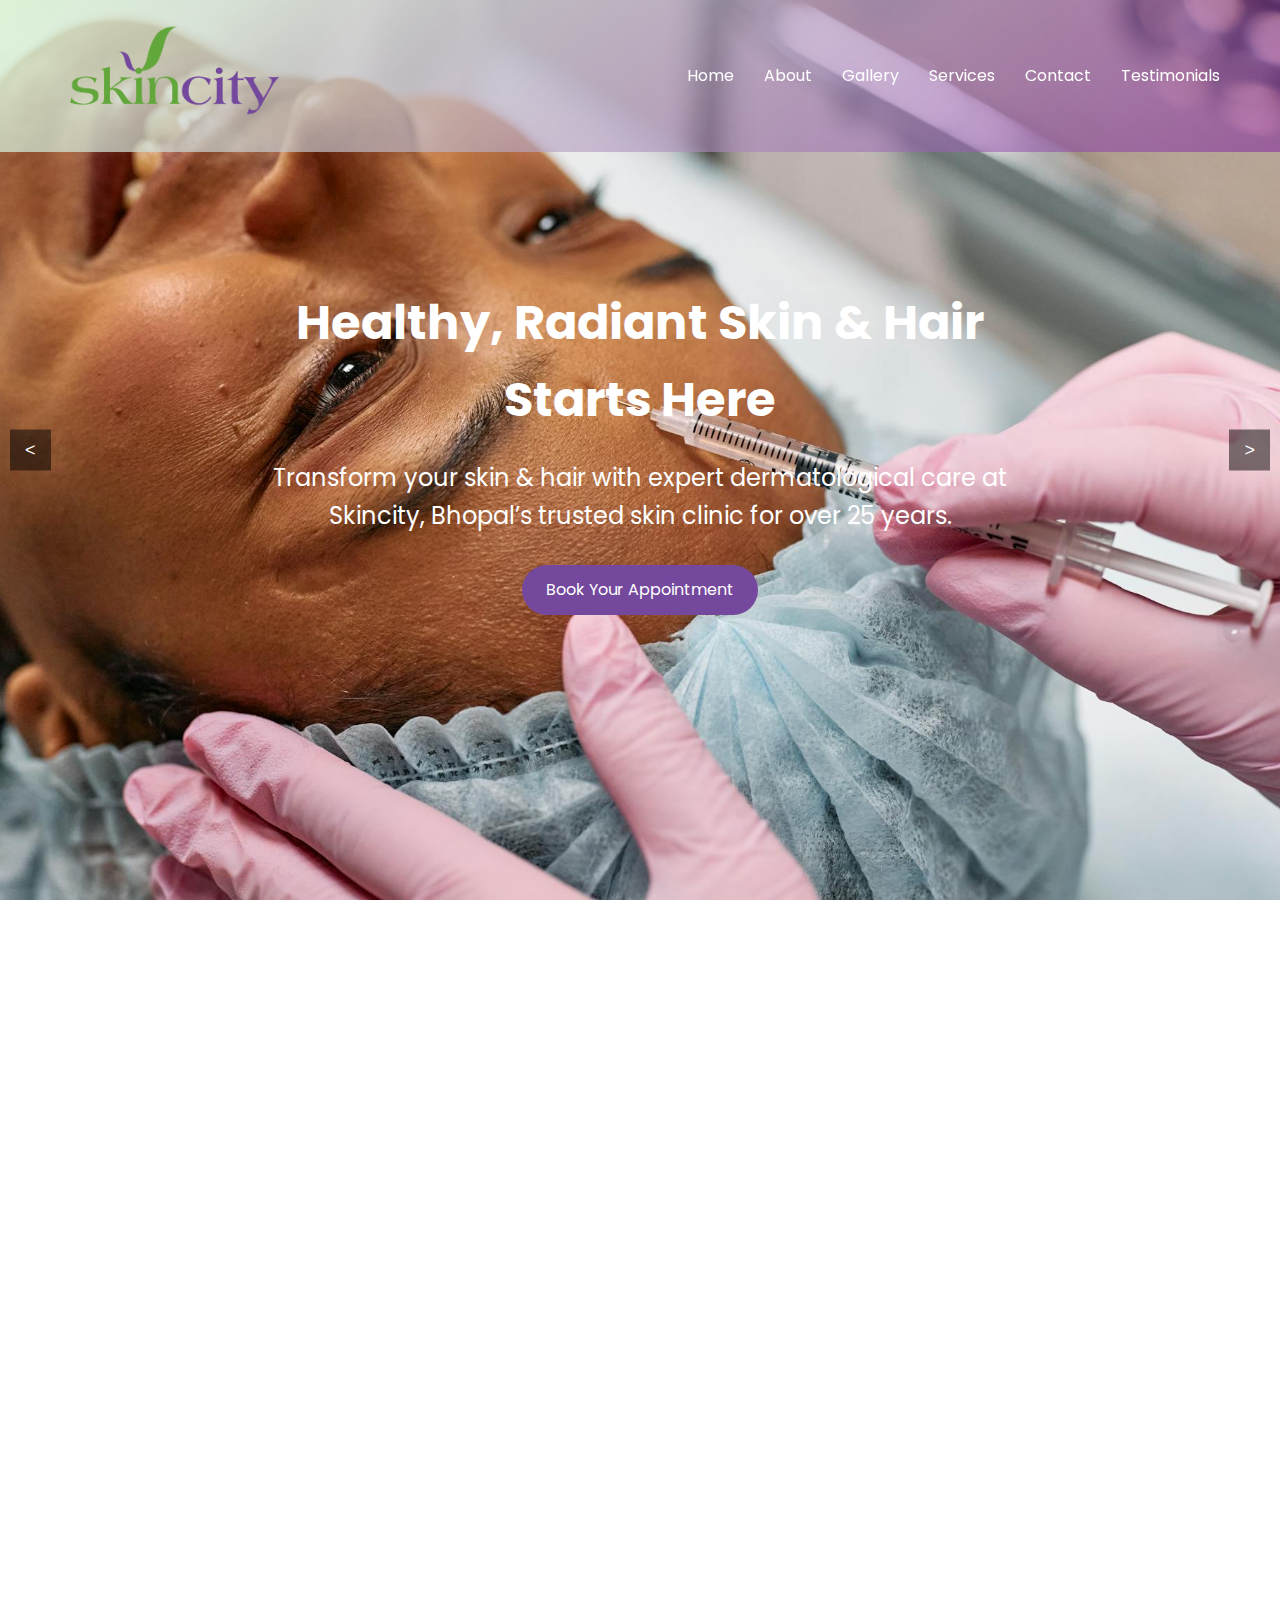
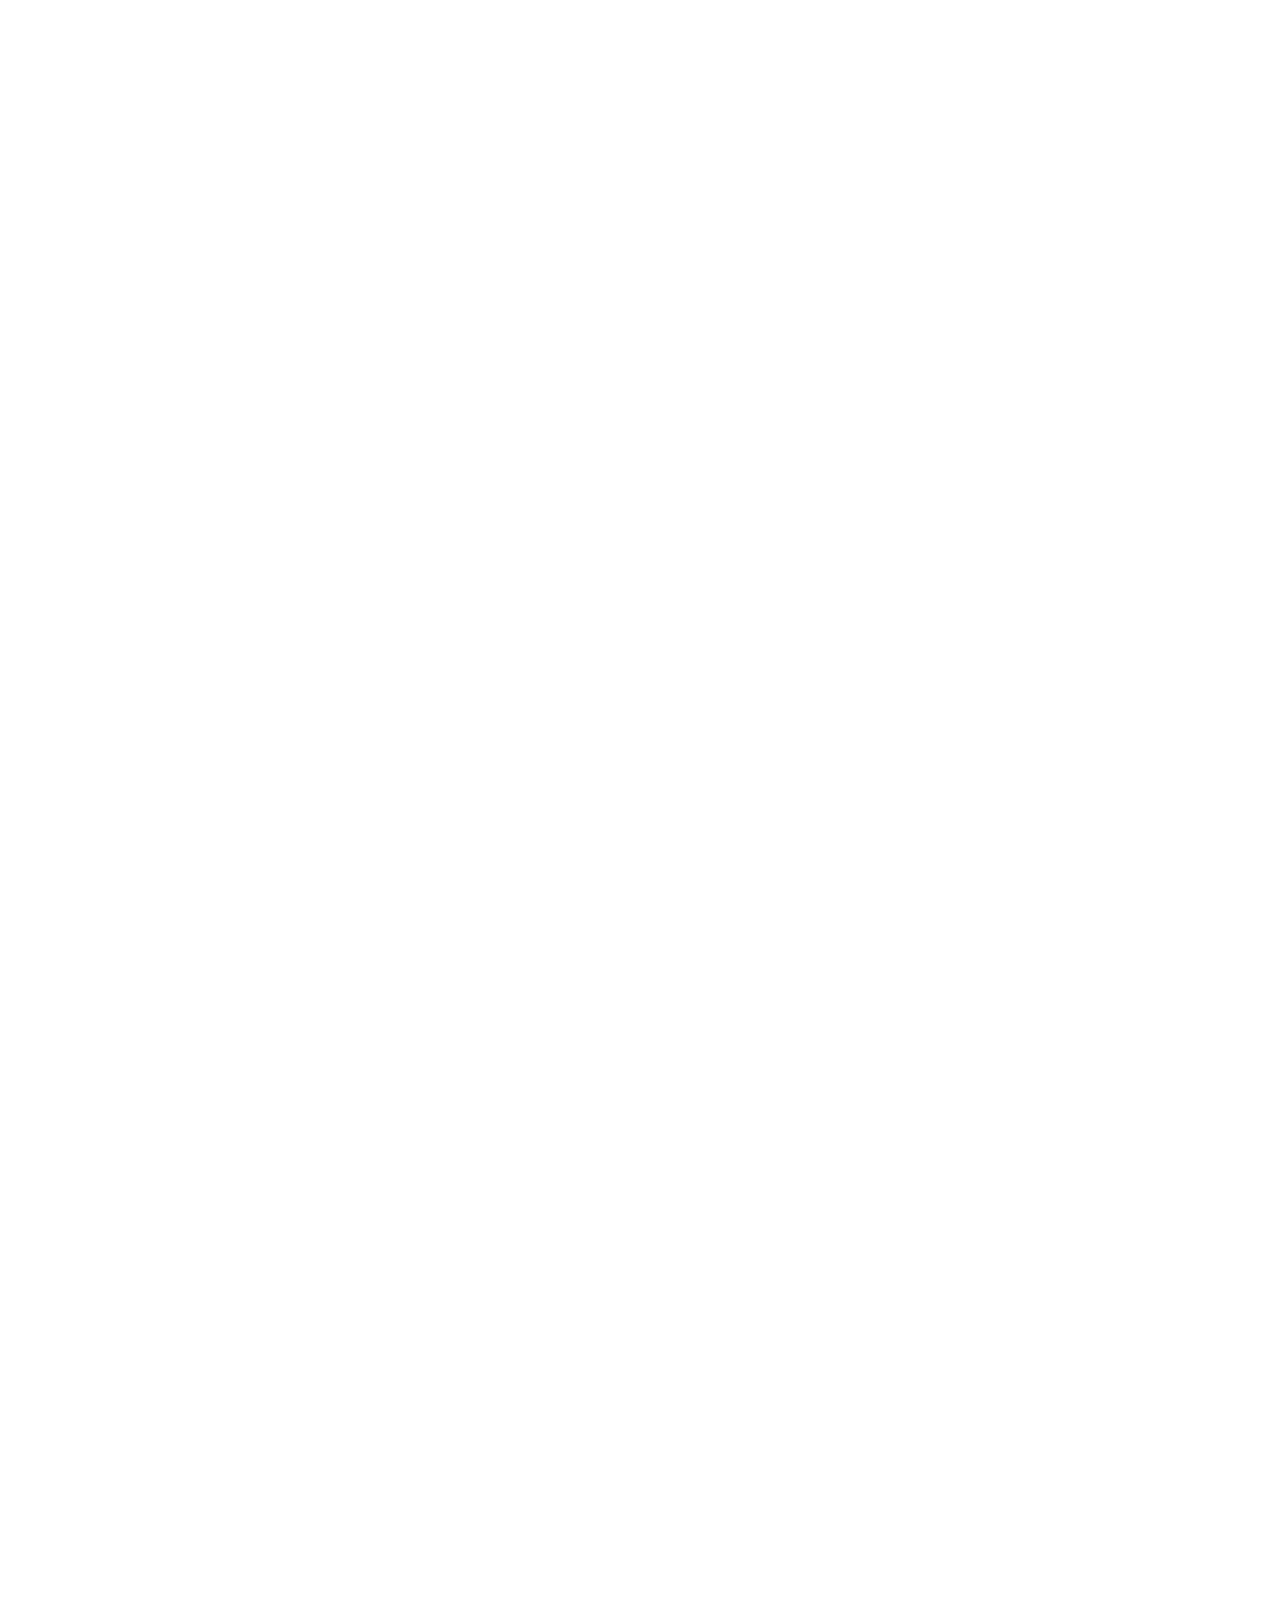
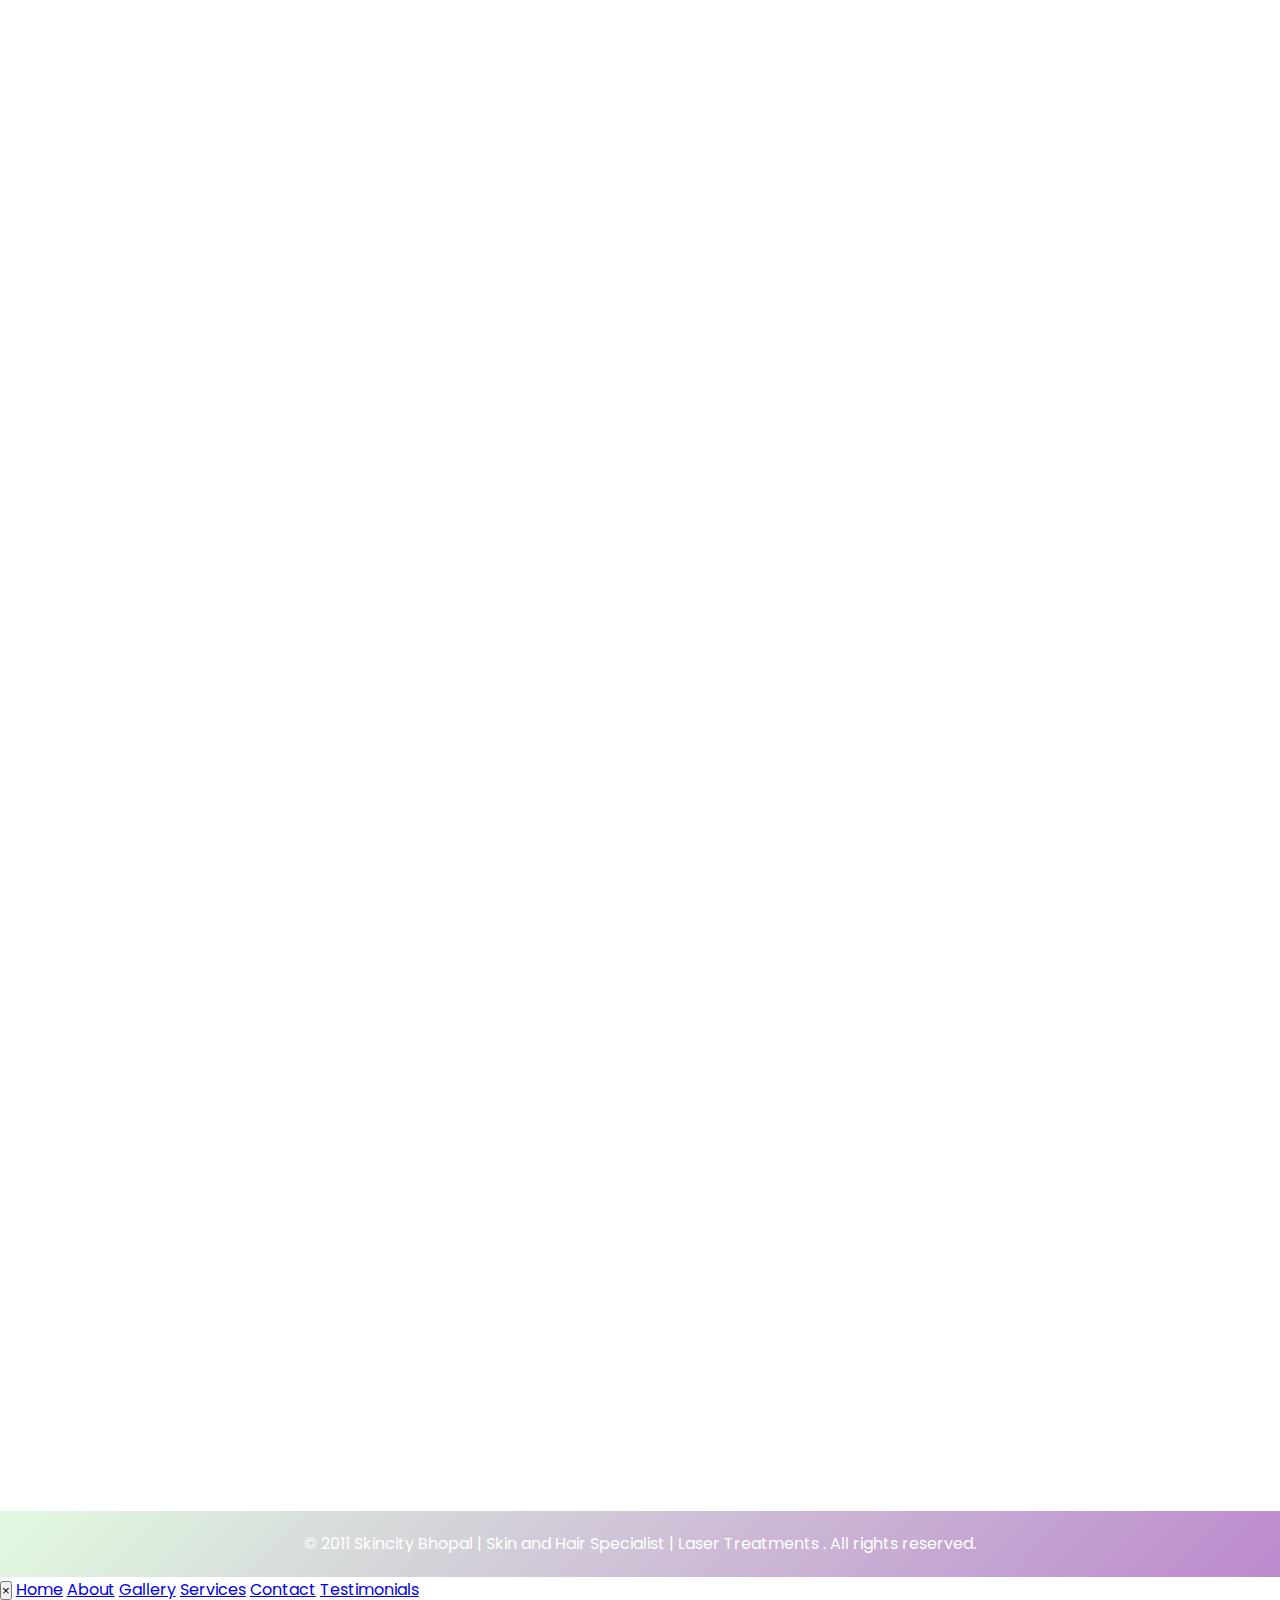
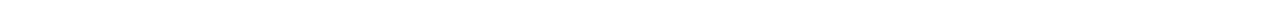
==== index.html @ 6fc88a70 "services_updates" ====
<!DOCTYPE html>
<html lang="en">
<head>
    <meta charset="UTF-8">
    <meta name="viewport" content="width=device-width, initial-scale=1.0">
    <title>Skincity | Skin, Hair & Cosmetic Clinic in Bhopal | Expert Laser Treatments | Best Dermatologist in Bhopal</title>
    <link href="Images/copyright_free/Skincity logo.png" rel="icon">
    <link href="https://fonts.googleapis.com/css2?family=Playfair+Display:wght@400;700&family=Poppins:wght@300;400;600&display=swap" rel="stylesheet">
    <link rel="stylesheet" href="skincity.css">
    <link rel="stylesheet" href="https://cdnjs.cloudflare.com/ajax/libs/font-awesome/5.15.3/css/all.min.css">
</head>
<body>
    <header>
        <div class="container">
            <nav>
                <div class="logo">
                    <a href=""><img src="Images/copyright_free/Skincity logo.png" alt="Skincity Logo"></a>
                </div>
                <ul class="nav-links">
                    <li><a href="#home">Home</a></li>
                    <li><a href="#about">About</a></li>
                    <li><a href="#gallery">Gallery</a></li>
                    <li><a href="#services">Services</a></li>
                    <li><a href="#contact">Contact</a></li>
                    <li><a href="#testimonials">Testimonials</a></li>
                </ul>
                <button class="mobile-menu-btn">☰</button>
            </nav>
        </div>
    </header>

    <main>

        <section id="home" class="hero-carousel">
            <div class="carousel-container">
                <div class="carousel-slide">
                    <img src="Images/copyright_free/cover4.jpg" alt="Skin Treatment">
                    <div class="slide-content">
                        <h1 class="animate-text">Healthy, Radiant Skin & Hair Starts Here</h1>
                        <p class="animate-text">Transform your skin & hair with expert dermatological care at Skincity, Bhopal’s trusted skin clinic for over 25 years.</p>
                        <a href="#contact" class="btn">Book Your Appointment</a>
                    </div>
                </div>
                <div class="carousel-slide">
                    <img src="Images/copyright_free/cover5.jpg" alt="Laser Skin Treatment">
                    <div class="slide-content">
                        <h1 class="animate-text">Advanced Skin, Hair and Cosmetic Treatments</h1>
                        <p class="animate-text">Discover our specialized solutions for acne, anti-aging, laser therapies, and more, tailored for every skin type.</p>
                        <a href="#services" class="btn">Explore Our Services</a>
                    </div>
                </div>
                <div class="carousel-slide">
                    <img src="Images/copyright_free/cover1.jpg" alt="Before and After Skin & Hair Treatments">
                    <div class="slide-content">
                        <h1 class="animate-text">Transformations You Can Trust</h1>
                        <p class="animate-text">Explore our before-and-after gallery showcasing real results from advanced skin and hair treatments at Skincity, Bhopal's leading clinic.</p>
                        <a href="#gallery" class="btn">Checkout The Results</a>
                    </div>
                </div>
            </div>
            <button class="carousel-button prev">&lt;</button>
            <button class="carousel-button next">&gt;</button>
        </section>

        <section id="about" class="section about">
            <div class="container">
                <h2 class="section-title">About Skincity - Leading & Best Skin and Cosmetic Clinic in Bhopal (EST. 2011)</h2>
                <div class="about-content">
                    <div class="about-image">
                        <img src="Images/copyright_free/buildhori.jpg" alt="Ayurvedic Spa">
                    </div>
                    <div class="about-text">
                        <p>Since 2011,</p>
                        <p>Skincity has been Bhopal’s most trusted skin, hair and cosmetic clinic with over 25 years of dermatological expertise. We specialize in a wide range of skin treatments, including acne care, anti-aging solutions, laser therapies, and personalized skincare regimens designed for your unique needs.</p>
                        <br>
                        <p>Our state-of-the-art clinic combines advanced technology with a compassionate approach to help you achieve healthy, glowing skin. Whether you are looking to rejuvenate your appearance, treat specific skin concerns, or enhance your confidence, Skincity is your destination for exceptional results and professional care in Bhopal.</p>
                    </div>
                </div>
            </div>
        </section>

        <section id="gallery" class="section gallery-carousel">
            <div class="container">
                <h2 class="section-title">Transformative Skin & Hair Results</h2>
                
                <div class="gallery-carousel-wrapper">
                    <button class="gallery-prev">&#10094;</button>
                    
                    <div class="gallery-carousel-container">
                        <div class="gallery-carousel-slide">
                            <a href="gallery.html#hairtransplant"style="text-decoration: none">
                                <img src="Images/copyright_free/hairtrans2.jpg" alt="Before and After Treatment 1">
                                <div class="carousel-caption">
                                    <h3>Hair Transplant</h3>
                                    <p>Achieve the best hair transplant results in Bhopal with our advanced follicular unit extraction (FUE) method for natural, long-lasting outcomes</p>
                                </div>
                            </a>
                        </div>

                        <div class="gallery-carousel-slide">
                            <a href="gallery.html#acne"style="text-decoration: none">
                                <img src="Images/copyright_free/acneiden.jpg" alt="Before and After Treatment 1">
                                <div class="carousel-caption">
                                    <h3>Acne treatment</h3>
                                    <p>Achieve clear, radiant skin with the best acne treatments in Bhopal, featuring expert medical management and chemical peels for lasting results</p>
                                </div>
                            </a>
                        </div>
                        
                        <div class="gallery-carousel-slide">
                            <a href="gallery.html#scar" style="text-decoration: none">
                                <img src="Images/copyright_free/scar1iden.jpg" alt="Before and After Treatment 2">
                                <div class="carousel-caption">
                                    <h3>Scar Removal</h3>
                                    <p>Achieve flawless skin with the best scar removal treatments in Bhopal, including Fractional CO2 Laser, MNRF, chemical peels, and medical management</p>
                                </div>
                            </a>
                        </div>

                        <div class="gallery-carousel-slide">
                            <a href="gallery.html#botox" style="text-decoration: none">
                                <img src="Images/copyright_free/botoxiden.jpg" alt="Before and After Treatment 2">
                                <div class="carousel-caption">
                                    <h3>Botox</h3>
                                    <p>Achieve a youthful, refreshed look with our expert Botox treatments at Skincity, Bhopal's best skin and cosmetic clinic. Smooth away crow's feet and relax fine lines around the eyes for a rejuvenated appearance. Our Botox solutions effectively target wrinkles and help prevent signs of aging, offering natural-looking, anti-aging results</p>
                                </div>
                            </a>
                        </div>
                        
                        <div class="gallery-carousel-slide">
                            <a href="gallery.html#alopecia" style="text-decoration: none">
                                <img src="Images/copyright_free/alopecia.jpg" alt="Before and After Treatment 3">
                                <div class="carousel-caption">
                                    <h3>Alopecia Areata</h3>
                                    <p>Discover the best Alopecia Areata treatment in Bhopal. Our advanced therapies promote hair regrowth and restore confidence</p>
                                </div>
                            </a>
                        </div>
                        <div class="gallery-carousel-slide">
                            <a href="gallery.html#psoriasis" style="text-decoration: none">
                                <img src="Images/copyright_free/psoriasis.jpg" alt="Before and After Treatment 3">
                                <div class="carousel-caption">
                                    <h3>Psoriasis</h3>
                                    <p>Experience the best psoriasis medical treatment in Bhopal, featuring advanced excimer laser therapy for effective skin rejuvenation and relief</p>
                                </div>
                            </a>
                        </div>
                        <div class="gallery-carousel-slide">
                            <a href="gallery.html#hairtransplant"style="text-decoration: none">
                                <img src="Images/copyright_free/hairtrans1iden.jpg" alt="Before and After Treatment 1">
                                <div class="carousel-caption">
                                    <h3>Hair Transplant</h3>
                                    <p>Achieve the best hair transplant results in Bhopal with our advanced follicular unit extraction (FUE) method for natural, long-lasting outcomes</p>
                                </div>
                            </a>
                        </div>
                        
                        <div class="gallery-carousel-slide">
                            <a href="gallery.html#scar" style="text-decoration: none">
                                <img src="Images/copyright_free/scar2iden.jpg" alt="Before and After Treatment 2">
                                <div class="carousel-caption">
                                    <h3>Scar Removal</h3>
                                    <p>Achieve flawless skin with the best scar removal treatments in Bhopal, including Fractional CO2 Laser, MNRF, chemical peels, and medical management</p>
                                </div>
                            </a>
                        </div>
                        
                        <div class="gallery-carousel-slide">
                            <a href="gallery.html#alopecia" style="text-decoration: none">
                                <img src="Images/copyright_free/alopecia2iden.jpg" alt="Before and After Treatment 3">
                                <div class="carousel-caption">
                                    <h3>Alopecia Areata</h3>
                                    <p>Discover the best Alopecia Areata treatment in Bhopal. Our advanced therapies promote hair regrowth and restore confidence</p>
                                </div>
                            </a>
                        </div>
                        <div class="gallery-carousel-slide">
                            <a href="gallery.html#psoriasis" style="text-decoration: none">
                                <img src="Images/copyright_free/psoriasis2.jpg" alt="Before and After Treatment 3">
                                <div class="carousel-caption">
                                    <h3>Psoriasis</h3>
                                    <p>Experience the best psoriasis medical treatment in Bhopal, featuring advanced excimer laser therapy for effective skin rejuvenation and relief</p>
                                </div>
                            </a>
                        </div>
                        <div class="gallery-carousel-slide">
                            <a href="gallery.html#hairtransplant"style="text-decoration: none">
                                <img src="Images/copyright_free/hairtrans3iden.jpg" alt="Before and After Treatment 1">
                                <div class="carousel-caption">
                                    <h3>Hair Transplant</h3>
                                    <p>Achieve the best hair transplant results in Bhopal with our advanced follicular unit extraction (FUE) method for natural, long-lasting outcomes</p>
                                </div>
                            </a>
                        </div>
                        <div class="gallery-carousel-slide">
                            <a href="gallery.html#femalepatternbaldness"style="text-decoration: none">
                                <img src="Images/copyright_free/femalepatternbaldiden.jpg" alt="Before and After Treatment 1">
                                <div class="carousel-caption">
                                    <h3>Female Pattern Baldness</h3>
                                    <p>Advanced treatments to restore hair health and volume</p>
                                </div>
                            </a>
                        </div>
                    </div>
                    
                    <button class="gallery-next">&#10095;</button>
                </div>
            </div>
        </section>
        
        <section id="services" class="section services">
            <div class="container">
                <h2 class="section-title">Our Services</h2>
                <div class="tabs">
                    <button class="tab-btn active" data-tab="skin">Skin</button>
                    <button class="tab-btn" data-tab="hair">Hair</button>
                    <button class="tab-btn" data-tab="lasers">Lasers</button>
                </div>
                <div class="tab-content active" id="skin">
                    <div class="service-grid">
                        <a href="services.html#acne" style="text-decoration: none"  class="service-card">
                            <img src="Images/copyright_free/acneiden.jpg" alt="Acne">
                            <h3>Acne Treatment</h3>
                            <p>Acne is a common skin condition that occurs when hair follicles become clogged with oil and dead skin cells...</p>
                        </a>
                        <a href="services.html#scar" style="text-decoration: none"  class="service-card">
                            <img src="Images/copyright_free/scar1iden.jpg" alt="Scar">
                            <h3>Scar Removal</h3>
                            <p>Scars are a natural part of the skin’s healing process but can often leave behind marks that affect confidence...</p>
                        </a>
                        <a href="services.html#psoriasis" style="text-decoration: none"  class="service-card">
                            <img src="Images/copyright_free/psoriasis2.jpg" alt="Psoriasis">
                            <h3>Psoriasis</h3>
                            <p>Psoriasis is a chronic autoimmune condition that accelerates the skin's cell turnover process, leading to thick, scaly patches on the skin...</p>
                        </a>

                        <a href="services.html#botox" style="text-decoration: none"  class="service-card">
                            <img src="Images/copyright_free/botoxiden.jpg" alt="Botox">
                            <h3>Botox</h3>
                            <p>Botox is a widely-used, non-surgical treatment designed to reduce the appearance of dynamic wrinkles caused by repeated facial expressions...</p>
                        </a>
                       
                        <a href="services.html#shirodhara" style="text-decoration: none"  class="service-card">
                            <img src="Images/copyright_free/psoriasis.jpg" alt="Acne">
                            <h3>Skin Conditions</h3>
                            <p>Treat eczema, psoriasis, and acne with holistic Ayurvedic remedies for healthy skin...</p>
                        </a>
                        <a href="services.html#shirodhara" style="text-decoration: none"  class="service-card">
                            <img src="Images/copyright_free_low/ageing.jpg" alt="Acne">
                            <h3>Aging and Longevity</h3>
                            <p>Promote healthy aging through preventive care and rejuvenating Ayurvedic therapies...</p>
                        </a>
                        <a href="services.html#casmara" style="text-decoration: none"  class="service-card">
                            <img src="Images/copyright_free_low/casmaralow.jpg" alt="Casmara">
                            <h3>Casmara Facial</h3>
                            <p>Rejuvenate with algae and marine product-infused Casmara facial for radiant skin...</p>
                        </a>
                        <a href="services.html#fireice" style="text-decoration: none"  class="service-card">
                            <img src="Images/copyright_problem/fire&ice3.webp" alt="Fire & Ice Facial">
                            <h3>Fire & Ice Facial</h3>
                            <p>Soothe and revitalize your skin with a cooling and warming Fire & Ice facial...</p>
                        </a>

                    </div>
                </div>
                <div class="tab-content" id="hair">
                    <div class="service-grid">
                        <a href="services.html#hairtransplant" style="text-decoration: none"  class="service-card">
                            <img src="Images/copyright_free/hairtrans2.jpg" alt="Hair Transplant">
                            <h3>Hair Transplant</h3>
                            <p>Hair transplant is a surgical procedure aimed at restoring hair growth in areas affected by thinning or baldness...</p>
                        </a>
                        <a href="services.html#dandruff" style="text-decoration: none"  class="service-card">
                            <img src="Images/copyright_free/hairtrans1iden.jpg" alt="Dandruff">
                            <h3>Dandruff Treatment</h3>
                            <p>Bio cleansing of scalp eliminates dandruff, promoting healthier, flake-free hair...</p>
                        </a>
                        <a href="services.html#alopecia" style="text-decoration: none"  class="service-card">
                            <img src="Images/copyright_free/alopecia.jpg" alt="Alopecia Areata">
                            <h3>Alopecia Areata</h3>
                            <p>Alopecia areata is an autoimmune condition characterized by sudden hair loss in small, round patches...</p>
                        </a>
                        <a href="services.html#hairspa" style="text-decoration: none"  class="service-card">
                            <img src="Images/copyright_free_low/hairspalow.jpg" alt="Hair Spa">
                            <h3>Essential Oils Hair Spa</h3>
                            <p>Restore hair with nourishing Argan Hair Oil for deep hydration and repair...</p>
                        </a>

                    </div>
                </div>

                <div class="tab-content" id="lasers">
                    <div class="service-grid">
                        <div class="service-card">
                            <img src="images/copright-free-low/skinlow.jpg" alt="Skin Conditions">
                            <h3>Q-Switched Laser</h3>
                            <p>Treat eczema, psoriasis, and acne with holistic Ayurvedic remedies for healthy skin</p>
                        </div>
                        <div class="service-card">
                            <img src="images/copright-free-low/agelow.jpg" alt="Aging and Longevity">
                            <h3>Fractional CO2 Laser</h3>
                            <p>Promote healthy aging through preventive care and rejuvenating Ayurvedic therapies</p>
                        </div>

                    </div>
                </div>
            </div>
        </section>

        <section id="contact" class="section contact">
            <div class="container">
                <h2 class="section-title">Contact Us</h2>
                <div class="contact-columns">
                    <div class="contact-info">
                        <img src="Images/copyright_free/Skincity logo.png" alt="Skincity Logo" class="contact-logo">
                        <h3>Skincity Bhopal | Skin and Hair Specialist | Laser Treatments</h3>
                        <p><i class="fas fa-map-marker-alt"></i> E-7/647/A3, opp. Central Bank of India, Shahupura village, Arera Colony</p>
                        <p>Bhopal, Madhya Pradesh 462016</p>
                        <p><i class="fas fa-phone"></i> 0755 4055000, +91 7509922999</p>
                        <p><i class="fas fa-clock"></i> Mon-Sat (11AM - 2PM & 5PM - 9PM)</p>
                        <div class="social-links">
                            <!-- <a href="#" class="social-icon"><i class="fab fa-facebook-f"></i></a> -->
                            <a href="https://www.instagram.com/skincity_dr.meenakshi_tandon?igsh=MXR3MnpsajZ1bnRybQ==" class="social-icon"><i class="fab fa-instagram"></i>Follow us on Instagram! </a>
                            <!-- <a href="#" class="social-icon"><i class="fab fa-twitter"></i></a> -->
                        </div>
                    </div>
                    <div class="google-map">
                        <!-- Replace with your actual Google Maps embed code -->
                        <iframe src="https://www.google.com/maps/embed?pb=!1m14!1m8!1m3!1d14668.329566507255!2d77.4315162!3d23.2036678!3m2!1i1024!2i768!4f13.1!3m3!1m2!1s0x397c43ac6af3e68b%3A0x288a7d08b9ee2ee9!2sDr.%20Meenakshi%20Tandon&#39;s%20Skin%20City%20%7C%20Skin%20and%20Hair%20Specialist%20%7C%20Laser%20Treatments%20%7C%20Best%20Dermatologist%20of%20Bhopal%20%7C!5e0!3m2!1sen!2sin!4v1732692509834!5m2!1sen!2sin" style="border:0;" allowfullscreen="" loading="lazy" referrerpolicy="no-referrer-when-downgrade" width="100%" height="300" style="border:0;" allowfullscreen="" loading="lazy"></iframe>
                    </div>
                    
                </div>
            </div>
        </section>

        <section id="testimonials" class="section testimonials">
            <div class="container">
                <h2 class="section-title">What Our Clients Say About Us</h2>
                <div class="google-reviews">
                    <!-- Replace with your actual Google Reviews widget code -->
                    <div class='sk-ww-google-reviews' data-embed-id='25493144'></div><script src='https://widgets.sociablekit.com/google-reviews/widget.js' defer></script>
                </div>
            </div>
            
        </section>


    </main>

    <footer>
        <p>&copy; 2011 Skincity Bhopal | Skin and Hair Specialist | Laser Treatments . All rights reserved.</p>
    </footer>

    <div class="mobile-menu">
        <button class="close-menu-btn">×</button>
        <a href="#home">Home</a>
        <a href="#about">About</a>
        <a href="#gallery">Gallery</a>
        <a href="#services">Services</a>
        <a href="#contact">Contact</a>
        <a href="#testimonials">Testimonials</a>
    </div>

    <script src="skincity.js"></script>
</body>
</html>
---- skincity.css ----
:root {
    --primary-color: #4a6741;
    --secondary-color: #f0e6d9;
    --text-color: #333;
    --light-text: #fff;
    --essentia-primary-color:#74489d;
    --essentia-secondary-color:#5fa946;
}

* {
    margin: 0;
    padding: 0;
    box-sizing: border-box;
}

body {
    font-family: 'Poppins', sans-serif;
    background-color: var(--light-text);
    /* background: linear-gradient(135deg, rgba(218,249,216,0.8), rgba(123, 25, 158, 0.511)); */
    color: var(--text-color);
    line-height: 1.6;
}

.container {
    max-width: 1200px;
    margin: 0 auto;
    padding: 0 20px;
}

header {
    /* background-color: rgba(218,249,216,0.8); */
    background: linear-gradient(135deg, rgba(218,249,216,0.8), rgba(123, 25, 158, 0.511));
    padding: 20px 0;
    position: fixed;
    width: 100%;
    z-index: 1000;
    transition: background-color 0.3s ease;
}

header.scrolled {
    /* background-color: var(--secondary-color); */
    background: linear-gradient(135deg, rgba(218,249,216,0.8), rgba(123, 25, 158, 0.509));
}

nav {
    display: flex;
    justify-content: space-between;
    align-items: center;
}

.logo {
    font-family: 'Playfair Display', serif;
    font-size: 28px;
    font-weight: 700;
    color: var(--light-text);
}

.logo img {
    max-height: 100px;
    width: auto;
    transition: max-height 0.3s ease;
}

.mobile-menu-btn {
    display: none;
}

.nav-links {
    display: flex;
    list-style: none;
}

.nav-links li {
    margin-left: 30px;
}

.nav-links a {
    text-decoration: none;
    color: var(--light-text);
    font-weight: 400;
    transition: color 0.3s ease;
}

.nav-links a:hover {
    color: var(--primary-color);
}

.hero {
    background-image: url('images/copyright-problem/Shirodhara.jpg');
    background-size: cover;
    background-position: center;
    height: 100vh;
    display: flex;
    align-items: center;
    justify-content: center;
    text-align: center;
    color: var(--light-text);
    position: relative;
}

.hero::before {
    content: '';
    position: absolute;
    top: 0;
    left: 0;
    right: 0;
    bottom: 0;
    background-color: rgba(0, 0, 0, 0.5);
}

.hero-content {
    position: relative;
    z-index: 1;
}

.hero h1 {
    font-family: 'Playfair Display', serif;
    font-size: 56px;
    margin-bottom: 20px;
    opacity: 0;
    transform: translateY(20px);
    animation: fadeInUp 1s ease forwards;
}

.hero p {
    font-size: 22px;
    margin-bottom: 30px;
    opacity: 0;
    transform: translateY(20px);
    animation: fadeInUp 1s ease 0.3s forwards;
}

.hero-carousel {
    position: relative;
    height: 100vh;
    overflow: hidden;
}

.carousel-container {
    display: flex;
    transition: transform 0.5s ease-in-out;
    height: 100%;
}

.carousel-slide {
    flex: 0 0 100%;
    position: relative;
}

.carousel-slide img {
    width: 100%;
    height: 100%;
    object-fit: cover;
    object-position: center; /**/
}

.slide-content {
    position: absolute;
    top: 50%;
    left: 50%;
    transform: translate(-50%, -50%);
    text-align: center;
    color: var(--light-text);
    z-index: 1;
    width: 90%; 
    max-width: 800px;
    padding: 20px;

}

.slide-content h1 {
    font-size: 48px;
    margin-bottom: 20px;
    opacity: 0;
    transform: translateY(20px);
    transition: opacity 0.5s ease, transform 0.5s ease;
    color: var(--light-text)
}

.slide-content p {
    font-size: 24px;
    margin-bottom: 30px;
    opacity: 0;
    transform: translateY(20px);
    transition: opacity 0.5s ease 0.2s, transform 0.5s ease 0.2s;
    color: var(--light-text);
}

.slide-content .btn {
    opacity: 0;
    transform: translateY(20px);
    transition: opacity 0.5s ease 0.4s, transform 0.5s ease 0.4s, background-color 0.3s ease;
}

.carousel-slide.active .slide-content h1,
.carousel-slide.active .slide-content p,
.carousel-slide.active .slide-content .btn {
    opacity: 1;
    transform: translateY(0);
}


.carousel-button {
    position: absolute;
    top: 50%;
    transform: translateY(-50%);
    background-color: rgba(0, 0, 0, 0.5);
    color: white;
    border: none;
    padding: 10px 15px;
    font-size: 18px;
    cursor: pointer;
    z-index: 2;
}

.carousel-button.prev {
    left: 10px;
}

.carousel-button.next {
    right: 10px;
}

.btn {
    display: inline-block;
    background-color: #74489d;
    color: var(--light-text);
    padding: 12px 24px;
    border-radius: 30px;
    text-decoration: none;
    transition: background-color 0.3s ease;
    opacity: 0;
    transform: translateY(20px);
    animation: fadeInUp 1s ease 0.6s forwards;
}

.btn:hover {
    background-color: #3a5233;
}

.section {
    padding: 100px 0;
}

.section-title {
    font-family: 'Playfair Display', serif;
    font-size: 36px;
    text-align: center;
    margin-bottom: 40px;
    color: var(--primary-color);
}

.about {
    background-color: var(--secondary-color);
}

.about-content {
    display: flex;
    align-items: center;
    gap: 50px;
}

.about-image {
    flex: 1;
}

.about-image img {
    width: 100%;
    border-radius: 10px;
}

.about-text {
    flex: 1;
}

.services {
    background-color: var(--secondary-color);
}

.service-grid {
    display: grid;
    grid-template-columns: repeat(auto-fit, minmax(250px, 1fr));
    gap: 30px;
}

.service-card {
    background-color: #fff;
    padding: 30px;
    border-radius: 10px;
    text-align: center;
    transition: transform 0.3s ease, box-shadow 0.3s ease;
    text-decoration: none;
    color: #000;
}

.service-card a {
    text-decoration: none;
    color: #000;
}

.service-card:hover {
    transform: translateY(-5px);
    box-shadow: 0 5px 15px rgba(0, 0, 0, 0.1);
}

.service-card img {
    width: 210px;
    height: 150px;
    margin-bottom: 20px;
    border-radius: 10px;
}

.service-card h3 {
    margin-bottom: 10px;
    color: var(--primary-color);
}

/* Gallery Carousel Styles */
.gallery-carousel {
    position: relative;
    padding: 50px 0;
    /* background-color: #f9f9f9; */
    background: linear-gradient(135deg, rgba(218,249,216,0.8), rgba(123, 25, 158, 0.511));
}

.gallery-carousel-wrapper {
    display: flex;
    align-items: center;
    justify-content: center;
    position: relative;
    width: 100%;
    max-width: 1000px;
    margin: 0 auto;
}

.gallery-carousel-container {
    position: relative;
    width: 100%;
    max-width: 800px;
    overflow: hidden;
    margin: 0 20px;
}

.gallery-carousel-slide {
    display: none;
    width: 100%;
    text-align: center;
}

.gallery-carousel-slide.active {
    display: block;
    animation: fadeIn 0.5s ease-in-out;
}

.gallery-carousel-slide img {
    max-width: 100%;
    max-height: 500px;
    object-fit: cover;
    border-radius: 10px;
    box-shadow: 0 4px 6px rgba(0, 0, 0, 0.1);
}

.carousel-caption {
    margin-top: 15px;
    text-align: center;
}

.carousel-caption h3 {
    color: #333;
    margin-bottom: 10px;
}

.carousel-caption p {
    color: #666;
}

.gallery-prev, 
.gallery-next {
    background-color: rgba(74, 74, 74, 0.7);
    color: white;
    border: none;
    padding: 15px 10px;
    cursor: pointer;
    border-radius: 5px;
    transition: background-color 0.3s ease;
    position: absolute;
    top: 50%;
    transform: translateY(-50%);
    z-index: 10;
}

.gallery-prev {
    left: 0;
}

.gallery-next {
    right: 0;
}

.gallery-prev:hover, 
.gallery-next:hover {
    background-color: rgba(74, 74, 74, 0.9);
}

@keyframes fadeIn {
    from { opacity: 0; }
    to { opacity: 1; }
}

/* Teestimonials section*/
.testimonials {
    background-color: #fff;
}

.testimonial-slider {
    max-width: 800px;
    margin: 0 auto;
}

.testimonial {
    text-align: center;
    padding: 20px;
}

.testimonial-text {
    font-style: italic;
    font-size: 18px;
    margin-bottom: 20px;
}

.testimonial-author {
    font-weight: 600;
    color: var(--primary-color);
}

/* Contact section */
.contact {
    /* background-color: var(--secondary-color); */
    background: linear-gradient(135deg, rgba(218,249,216,0.8), rgba(123, 25, 158, 0.511));
    padding: 80px 0;
}

.contact-columns {
    display: flex;
    justify-content: space-between;
    gap: 30px;
}

.contact-info,
.google-map {
    flex: 1;
    background-color: #fff;
    padding: 30px;
    border-radius: 10px;
    box-shadow: 0 5px 15px rgba(0, 0, 0, 0.1);
}

.contact-logo {
    max-width: 100px;
    margin-bottom: 20px;
}

.contact-info h3 {
    margin-bottom: 20px;
    color: var(--primary-color);
}

.contact-info p {
    margin-bottom: 10px;
}

.contact-info i {
    margin-right: 10px;
    color: var(--primary-color);
}

.social-links {
    margin-top: 20px;
}

.social-icon {
    display: inline-block;
    margin-right: 10px;
    font-size: 20px;
    color: var(--primary-color);
    transition: color 0.3s ease;
}

.social-icon:hover {
    color: var(--text-color);
}

.google-reviews-placeholder {
    background-color: var(--secondary-color);
    height: 300px;
    display: flex;
    justify-content: center;
    align-items: center;
    font-weight: bold;
    color: #888;
}


footer {
    background-color: var(--secondary-color);
    background: linear-gradient(135deg, rgba(218,249,216,0.8), rgba(123, 25, 158, 0.511));
    color: var(--light-text);
    text-align: center;
    padding: 20px 0;
}

@keyframes fadeInUp {
    to {
        opacity: 1;
        transform: translateY(0);
    }
}

.fade-in-section {
    opacity: 0;
    transform: translateY(20px);
    transition: opacity 0.6s ease-out, transform 0.6s ease-out;
}

.fade-in-section.fade-in {
    opacity: 1;
    transform: translateY(0);
}

/* Responsive section larger mobiles */

@media (max-width: 768px) {
    .hero h1 {
        font-size: 36px;
    }

    .hero p {
        font-size: 16px;
    }

    .hero-carousel {
        height: 80vh;
    }

    .section-title {
        font-size: 28px;
    }

    .about-content {
        flex-direction: column;
    }

    .service-grid {
        grid-template-columns: 1fr;
    }

    nav {
        justify-content: space-between;
    }

    .nav-links {
        display: none;
    }

    .mobile-menu-btn {
        display: block;
        font-size: 24px;
        background: none;
        border: none;
        color: var(--light-text);
        cursor: pointer;
        position: absolute;
        right: 20px;
        top: 50%;
        transform: translateY(-50%);
    }

    .logo {
        font-size: 20px; /* Reduce logo size on mobile if needed */
    }

    .mobile-menu {
        display: none;
        position: fixed;
        top: 0;
        left: 0;
        right: 0;
        bottom: 0;
        background-color: var(--secondary-color);
        /* background: linear-gradient(135deg, rgba(218,249,216,0.8), rgba(123, 25, 158, 0.511)); */
        z-index: 1001;
        padding: 20px;
        flex-direction: column;
        justify-content: center;
        align-items: center;
    }

    .mobile-menu.active {
        display: flex;
    }

    .mobile-menu a {
        color: var(--primary-color);
        font-size: 24px;
        margin: 10px 0;
        text-decoration: none;
    }

    .close-menu-btn {
        position: absolute;
        top: 20px;
        right: 20px;
        font-size: 30px;
        background: none;
        border: none;
        color: var(--primary-color);
        cursor: pointer;
    }

    .contact {
        padding: 60px 0;
    }

    .slide-content h1 {
        font-size: 32px;
        margin-bottom: 12px;
    }

    .slide-content p {
        font-size: 18px;
        margin-bottom: 15px;
    }

    /* Gallery responsiveness */
    .gallery-prev,
    .gallery-next {
        padding: 10px 8px;
        font-size: 0.9em;
    }
}

/* Responsive section smaller mobiles */
@media (max-width: 480px) {
    .hero h1 {
        font-size: 28px;
    }

    .hero p {
        font-size: 14px;
    }

    .hero-carousel {
        height: 70vh;
    }

    .btn {
        padding: 10px 20px;
        font-size: 14px;
    }

    .slide-content h1 {
        margin-bottom: 10px;
        font-size: 28px;
        line-height: 1.4;
    }

    .slide-content p {
        margin-bottom: 12px;
        font-size: 16px;
    }

    .slide-content .btn {
        font-size: 3.5vw;
        padding: 6px 12px;
        opacity: 0;
        transform: translateY(20px);
        transition: opacity 0.5s ease 0.4s, transform 0.5s ease 0.4s, background-color 0.3s ease;
    }

    .carousel-button {
        padding: 6px 10px;
        font-size: 14px;
    }

}

@media (max-width: 992px) {
    .contact-columns {
        flex-direction: column;
    }
}

.tabs {
    display: flex;
    justify-content: center;
    margin-bottom: 30px;
}

.tab-btn {
    background-color: transparent;
    border: none;
    color: var(--primary-color);
    font-family: 'Poppins', sans-serif;
    font-size: 18px;
    font-weight: 600;
    padding: 10px 20px;
    cursor: pointer;
    transition: all 0.3s ease;
    border-bottom: 2px solid transparent;
}

.tab-btn.active {
    border-bottom: 2px solid var(--essentia-primary-color);
}

.tab-btn:hover {
    background-color: rgba(74, 103, 65, 0.1);
}

.tab-content {
    display: none;
}

.tab-content.active {
    display: block;
}
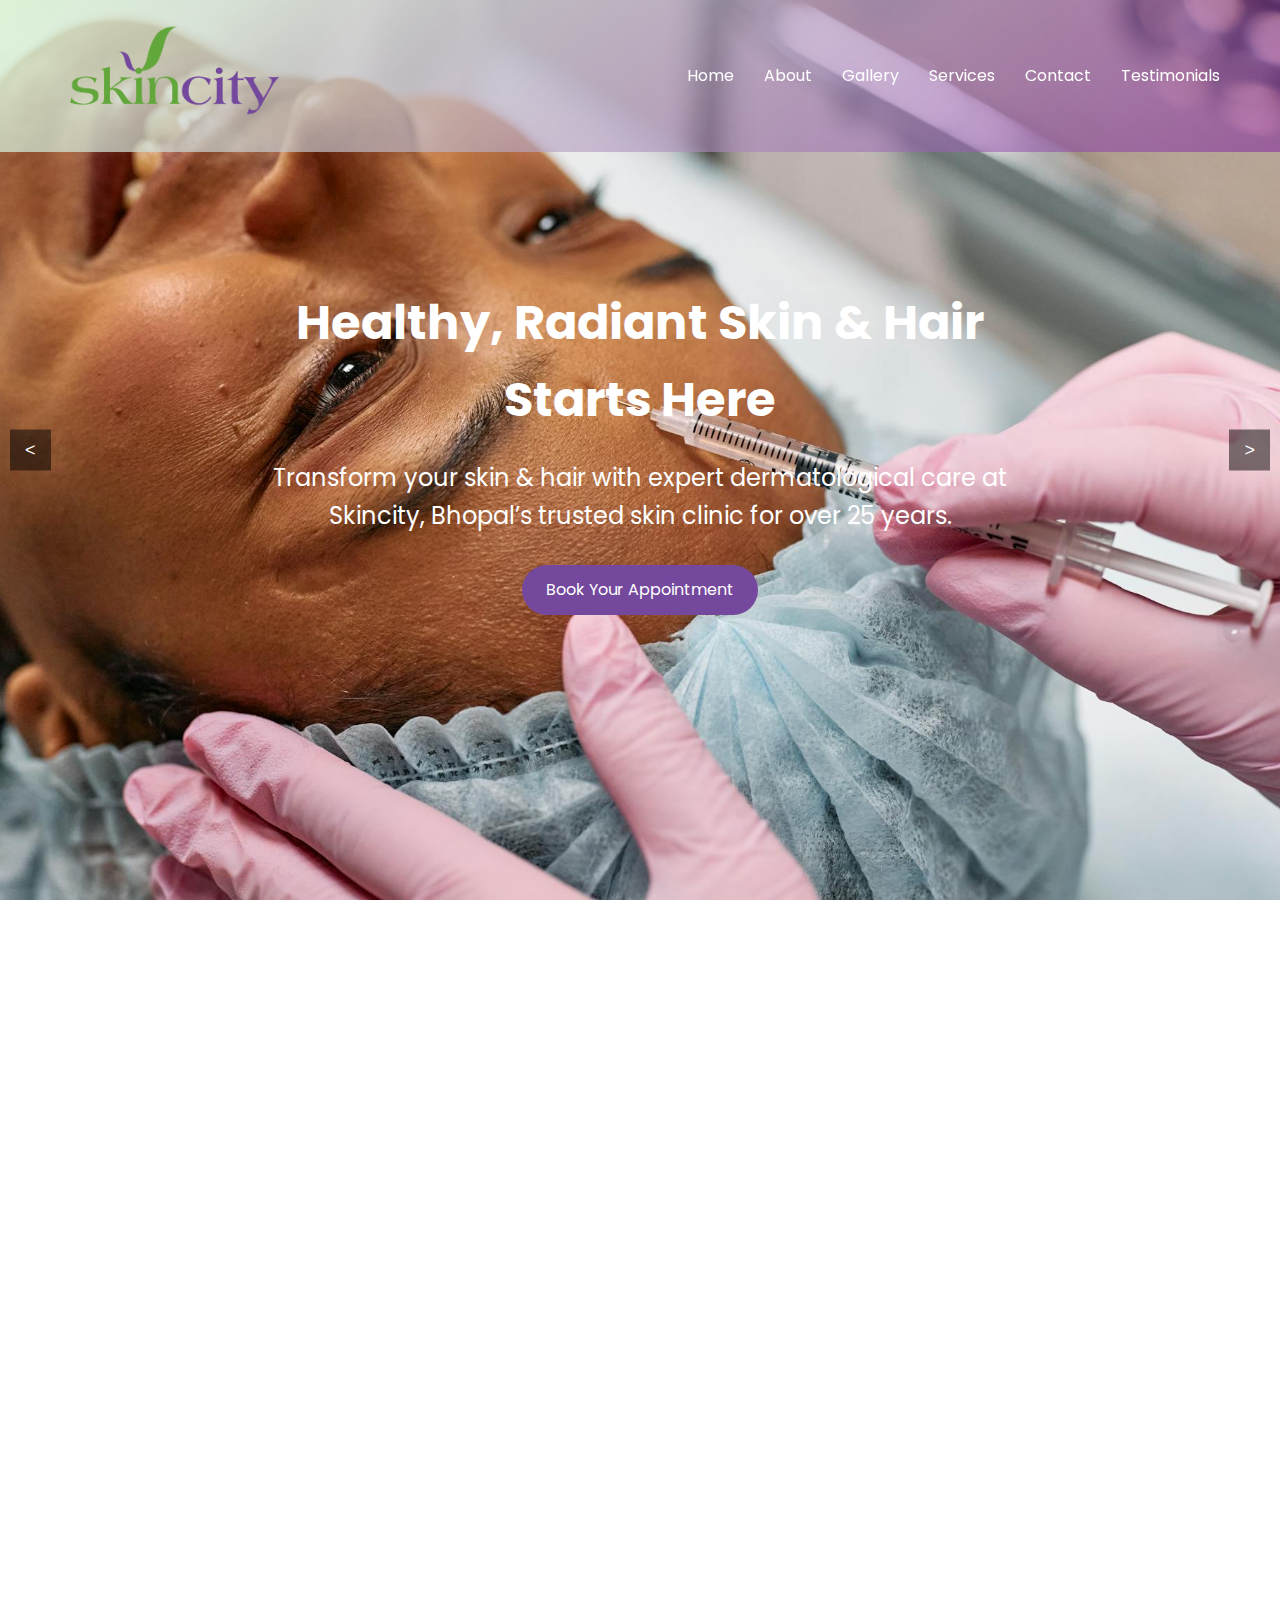
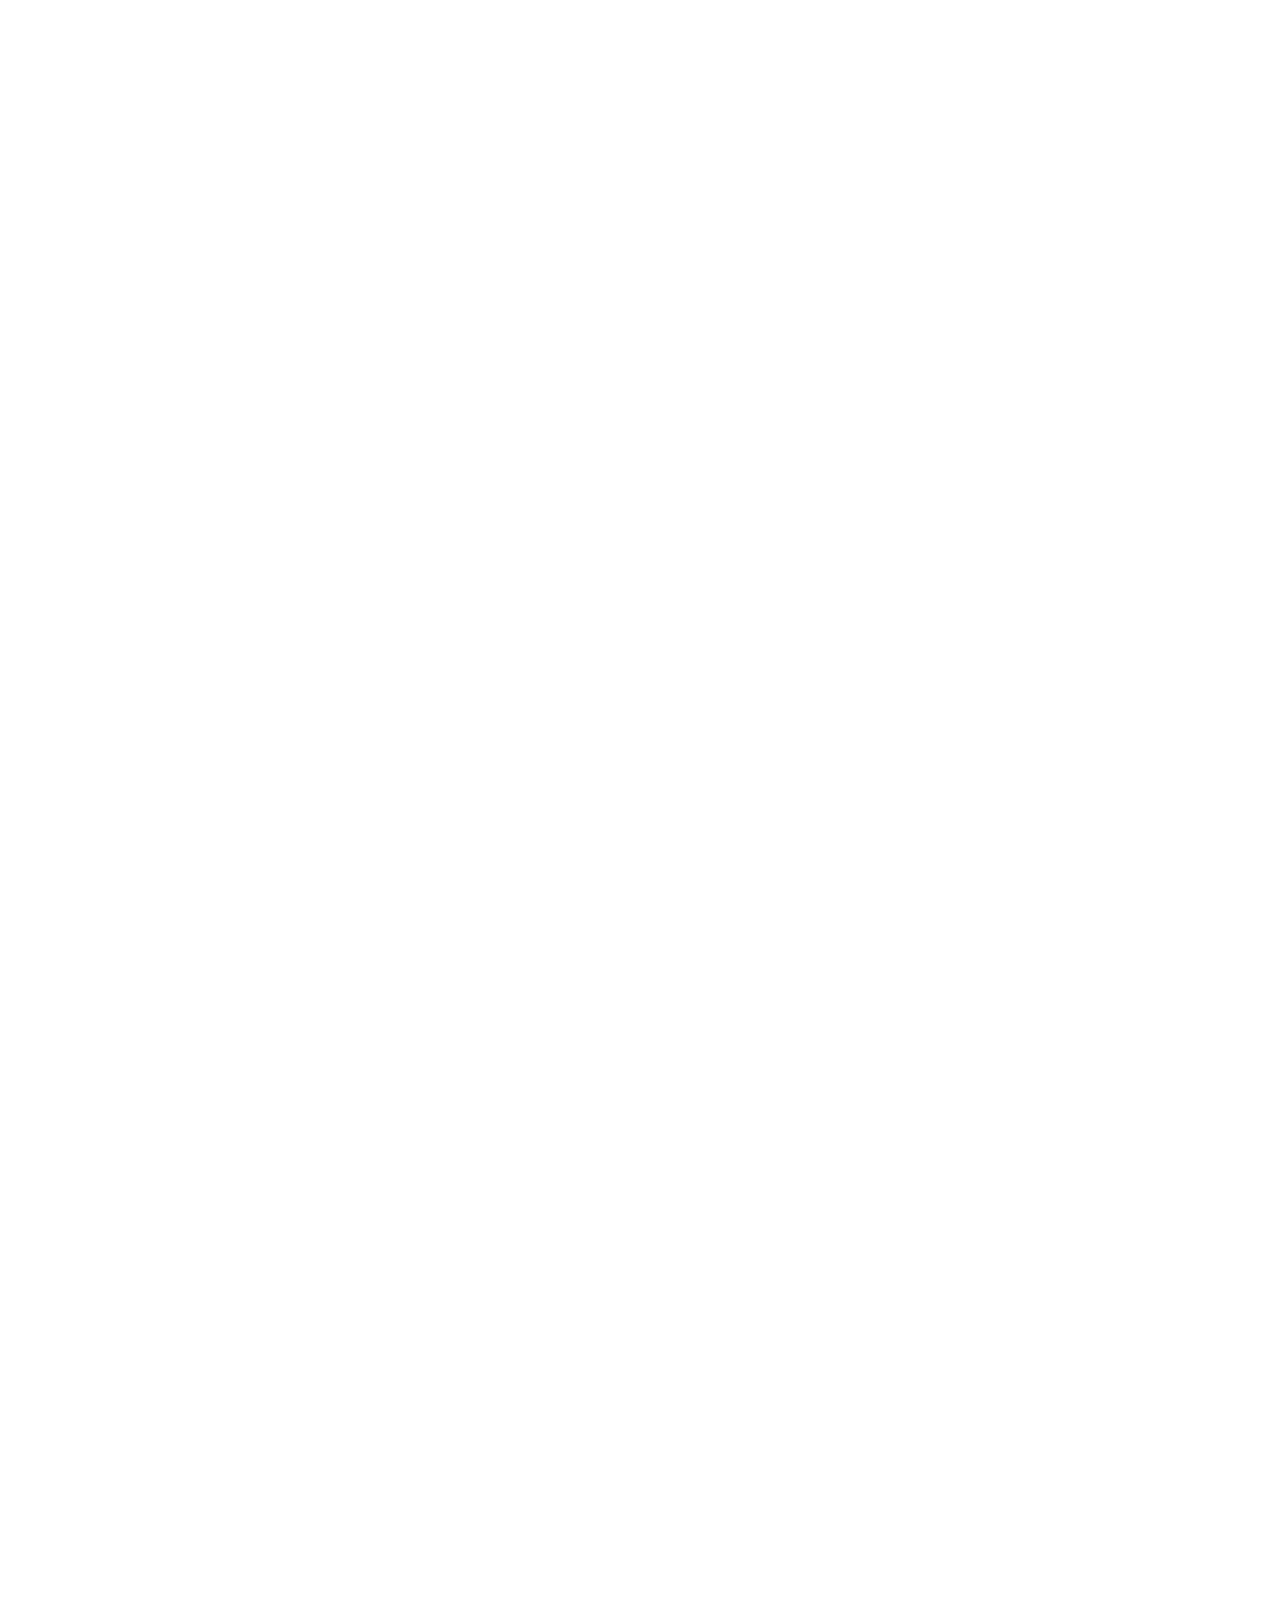
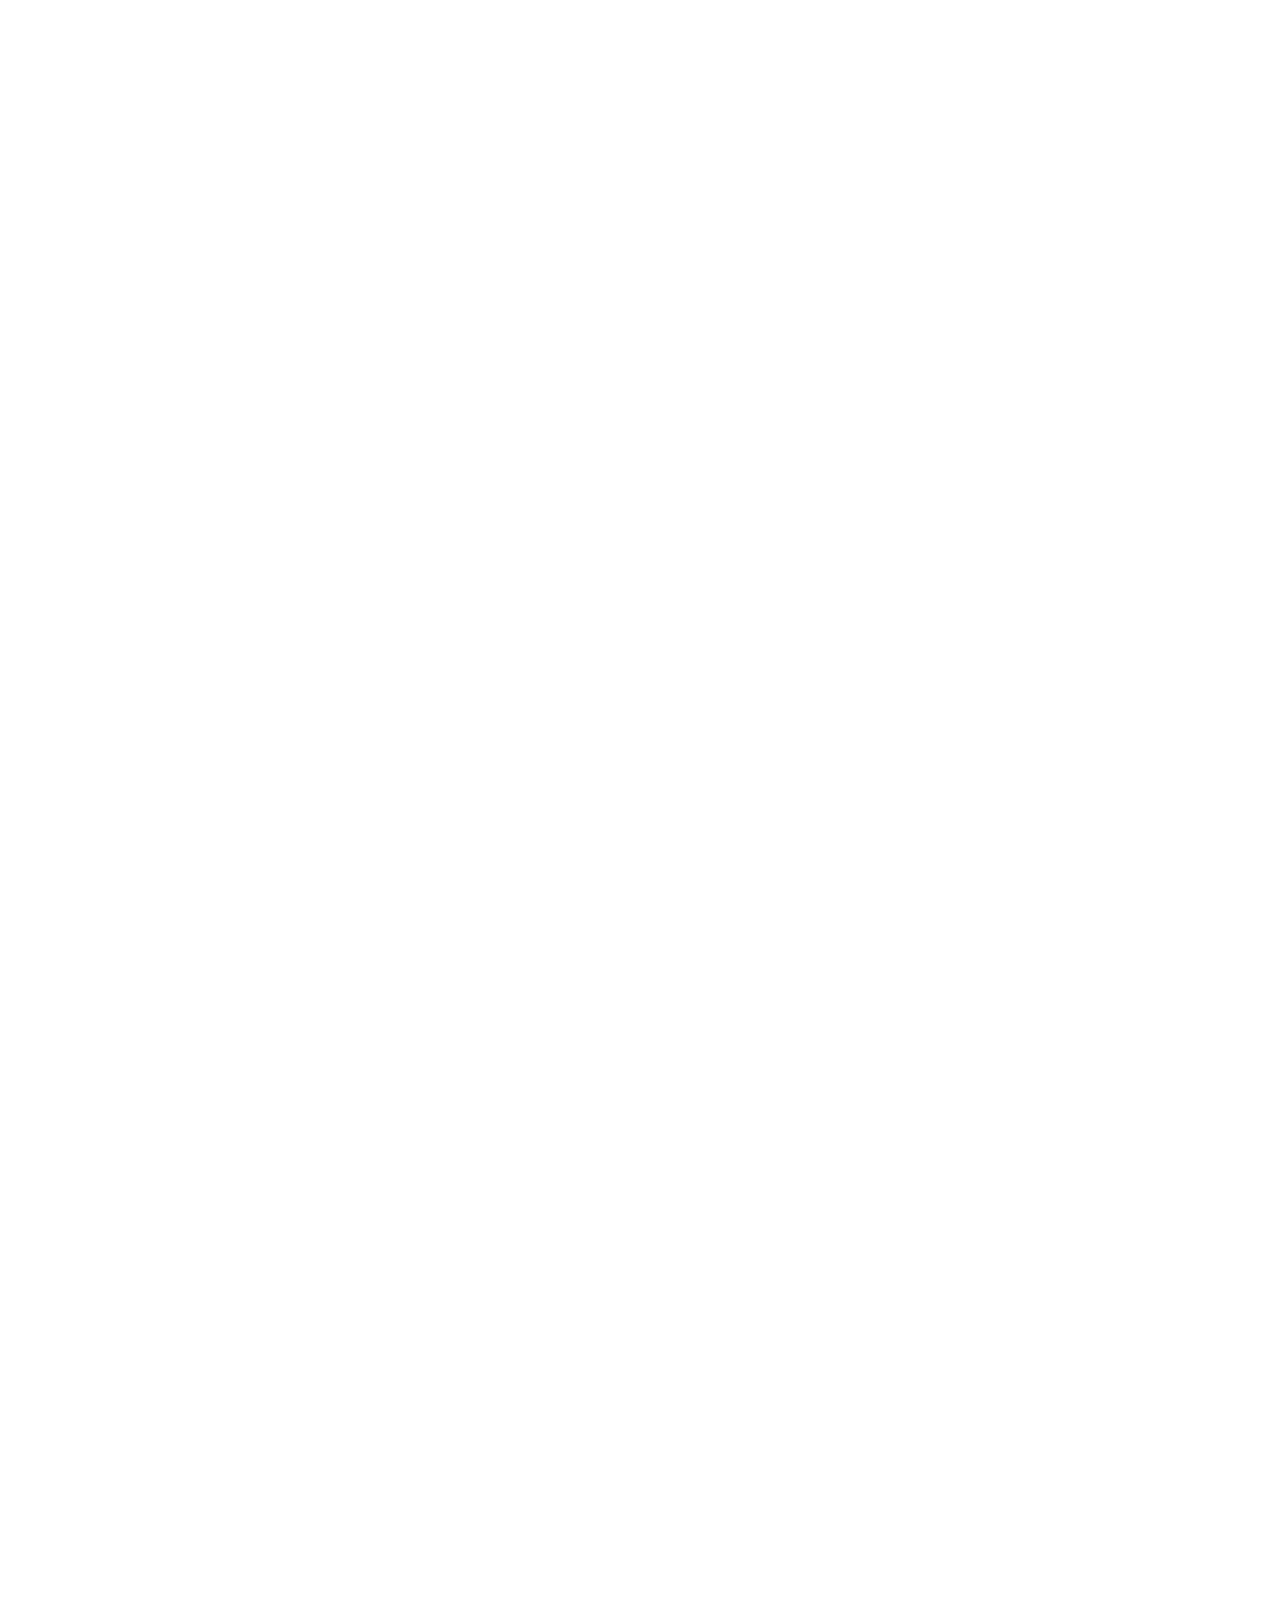
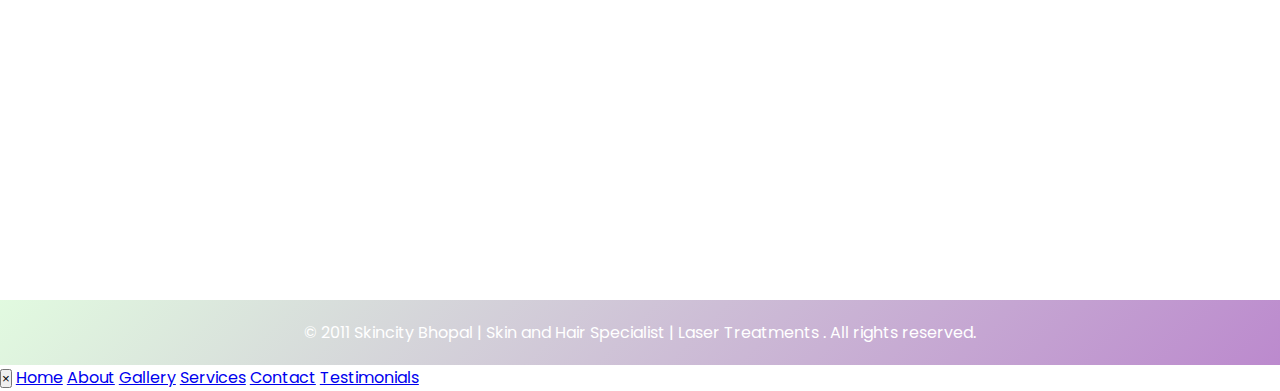
==== commit b99dd541: "new_updates" ====
--- a/index.html
+++ b/index.html
@@ -3,7 +3,7 @@
 <head>
     <meta charset="UTF-8">
     <meta name="viewport" content="width=device-width, initial-scale=1.0">
-    <title>Skincity | Skin, Hair & Cosmetic Clinic in Bhopal | Expert Laser Treatments | Best Dermatologist in Bhopal</title>
+    <title>Skincity Bhopal | Skin, Hair & Cosmetic Clinic | Expert Laser Treatments | Best Dermatologist in Bhopal</title>
     <link href="Images/copyright_free/Skincity logo.png" rel="icon">
     <link href="https://fonts.googleapis.com/css2?family=Playfair+Display:wght@400;700&family=Poppins:wght@300;400;600&display=swap" rel="stylesheet">
     <link rel="stylesheet" href="skincity.css">
@@ -126,6 +126,16 @@
                                 </div>
                             </a>
                         </div>
+
+                        <div class="gallery-carousel-slide">
+                            <a href="gallery.html#airbornedermatitis" style="text-decoration: none">
+                                <img src="Images/copyright_free/Airbornecontactdermatitis.png" alt="Before and After Treatment 2">
+                                <div class="carousel-caption">
+                                    <h3>Airborne contact dermatitis</h3>
+                                    <p>Protect your skin from airborne irritants! 🌬️ Discover care solutions for healthy, happy skin.</p>
+                                </div>
+                            </a>
+                        </div>
                         
                         <div class="gallery-carousel-slide">
                             <a href="gallery.html#alopecia" style="text-decoration: none">
@@ -231,13 +241,19 @@
                         <a href="services.html#psoriasis" style="text-decoration: none"  class="service-card">
                             <img src="Images/copyright_free/psoriasis2.jpg" alt="Psoriasis">
                             <h3>Psoriasis</h3>
-                            <p>Psoriasis is a chronic autoimmune condition that accelerates the skin's cell turnover process, leading to thick, scaly patches on the skin...</p>
+                            <p>Psoriasis is a chronic autoimmune condition that accelerates the skin's cell turnover process...</p>
                         </a>
 
                         <a href="services.html#botox" style="text-decoration: none"  class="service-card">
                             <img src="Images/copyright_free/botoxiden.jpg" alt="Botox">
                             <h3>Botox</h3>
-                            <p>Botox is a widely-used, non-surgical treatment designed to reduce the appearance of dynamic wrinkles caused by repeated facial expressions...</p>
+                            <p>Botox is a widely-used, non-surgical treatment designed to reduce the appearance of dynamic wrinkles...</p>
+                        </a>
+
+                        <a href="services.html#airbornedermatitis" style="text-decoration: none"  class="service-card">
+                            <img src="Images/copyright_free/Airbornecontactdermatitis.png" alt="Airborne contact dermatitis">
+                            <h3>Airborne contact dermatitis</h3>
+                            <p>Airborne contact dermatitis is a skin condition triggered by allergens or irritants dispersed in the air...</p>
                         </a>
                        
                         <a href="services.html#shirodhara" style="text-decoration: none"  class="service-card">
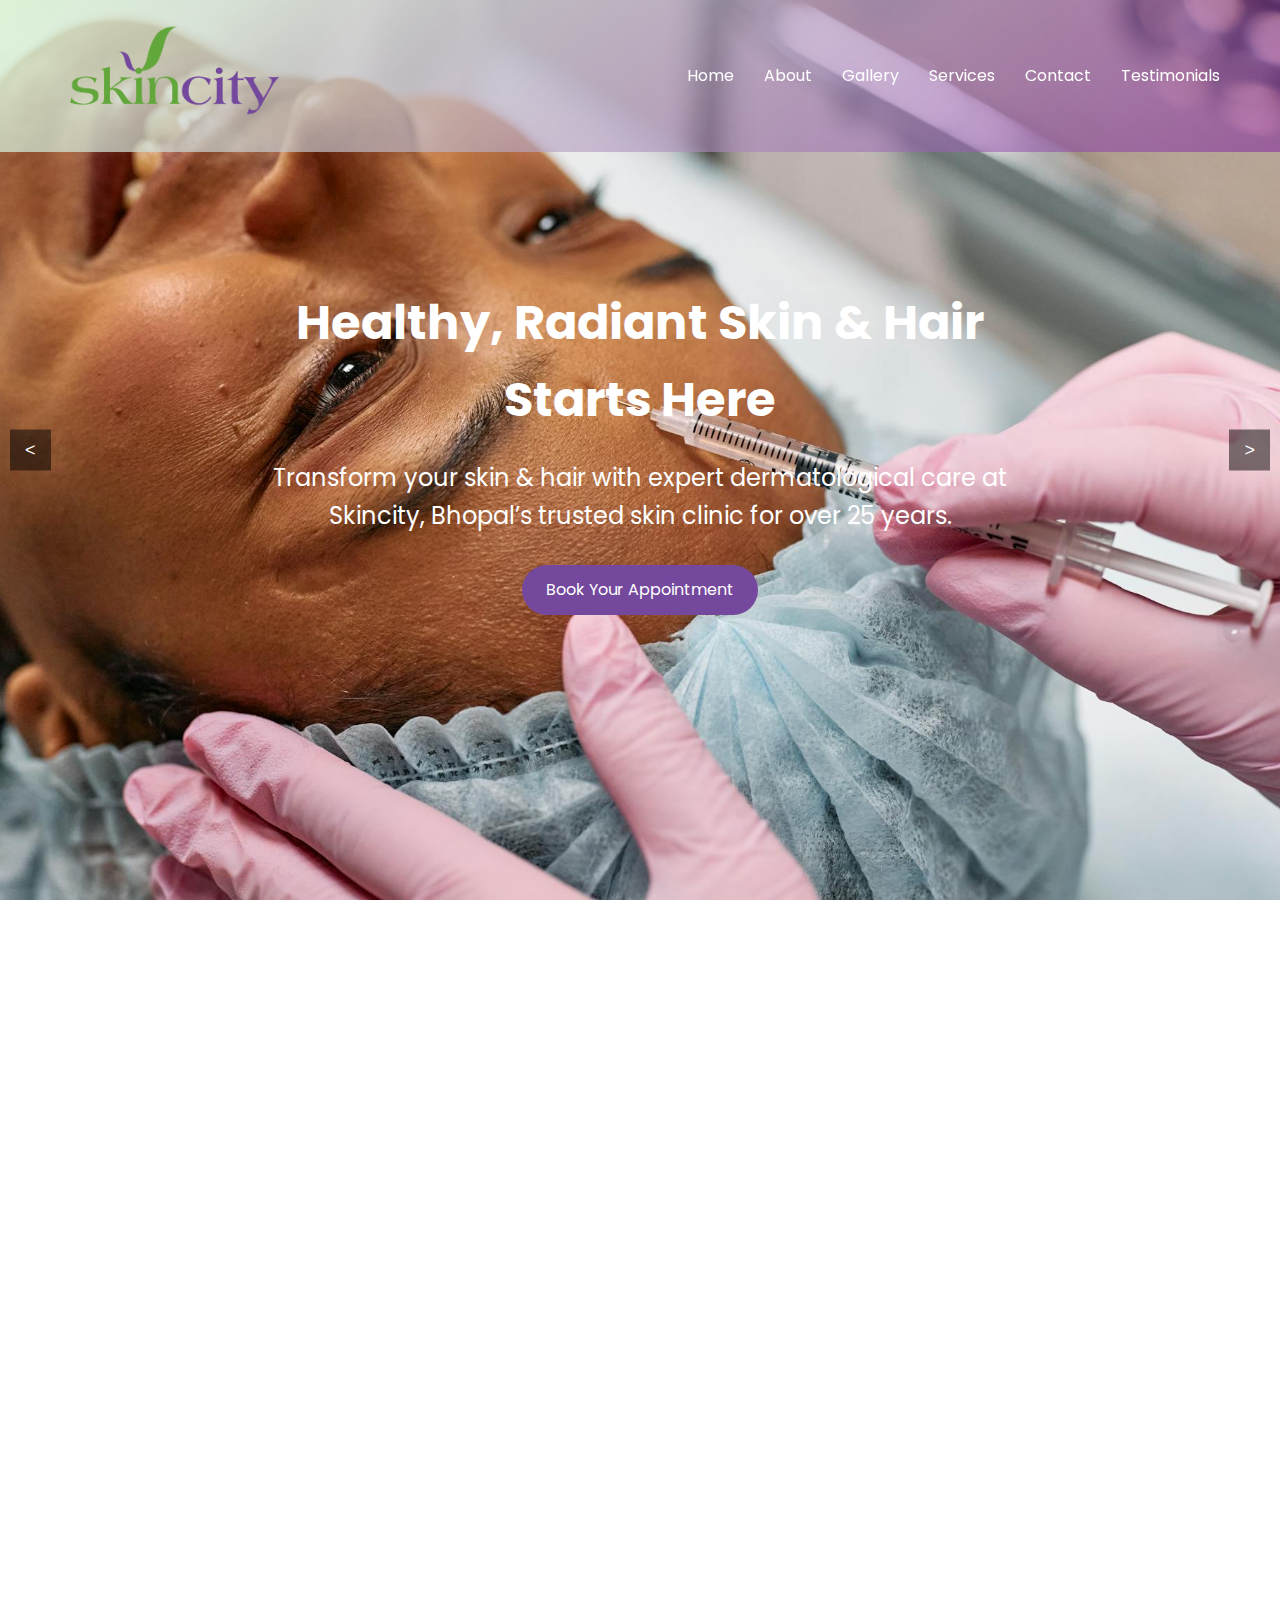
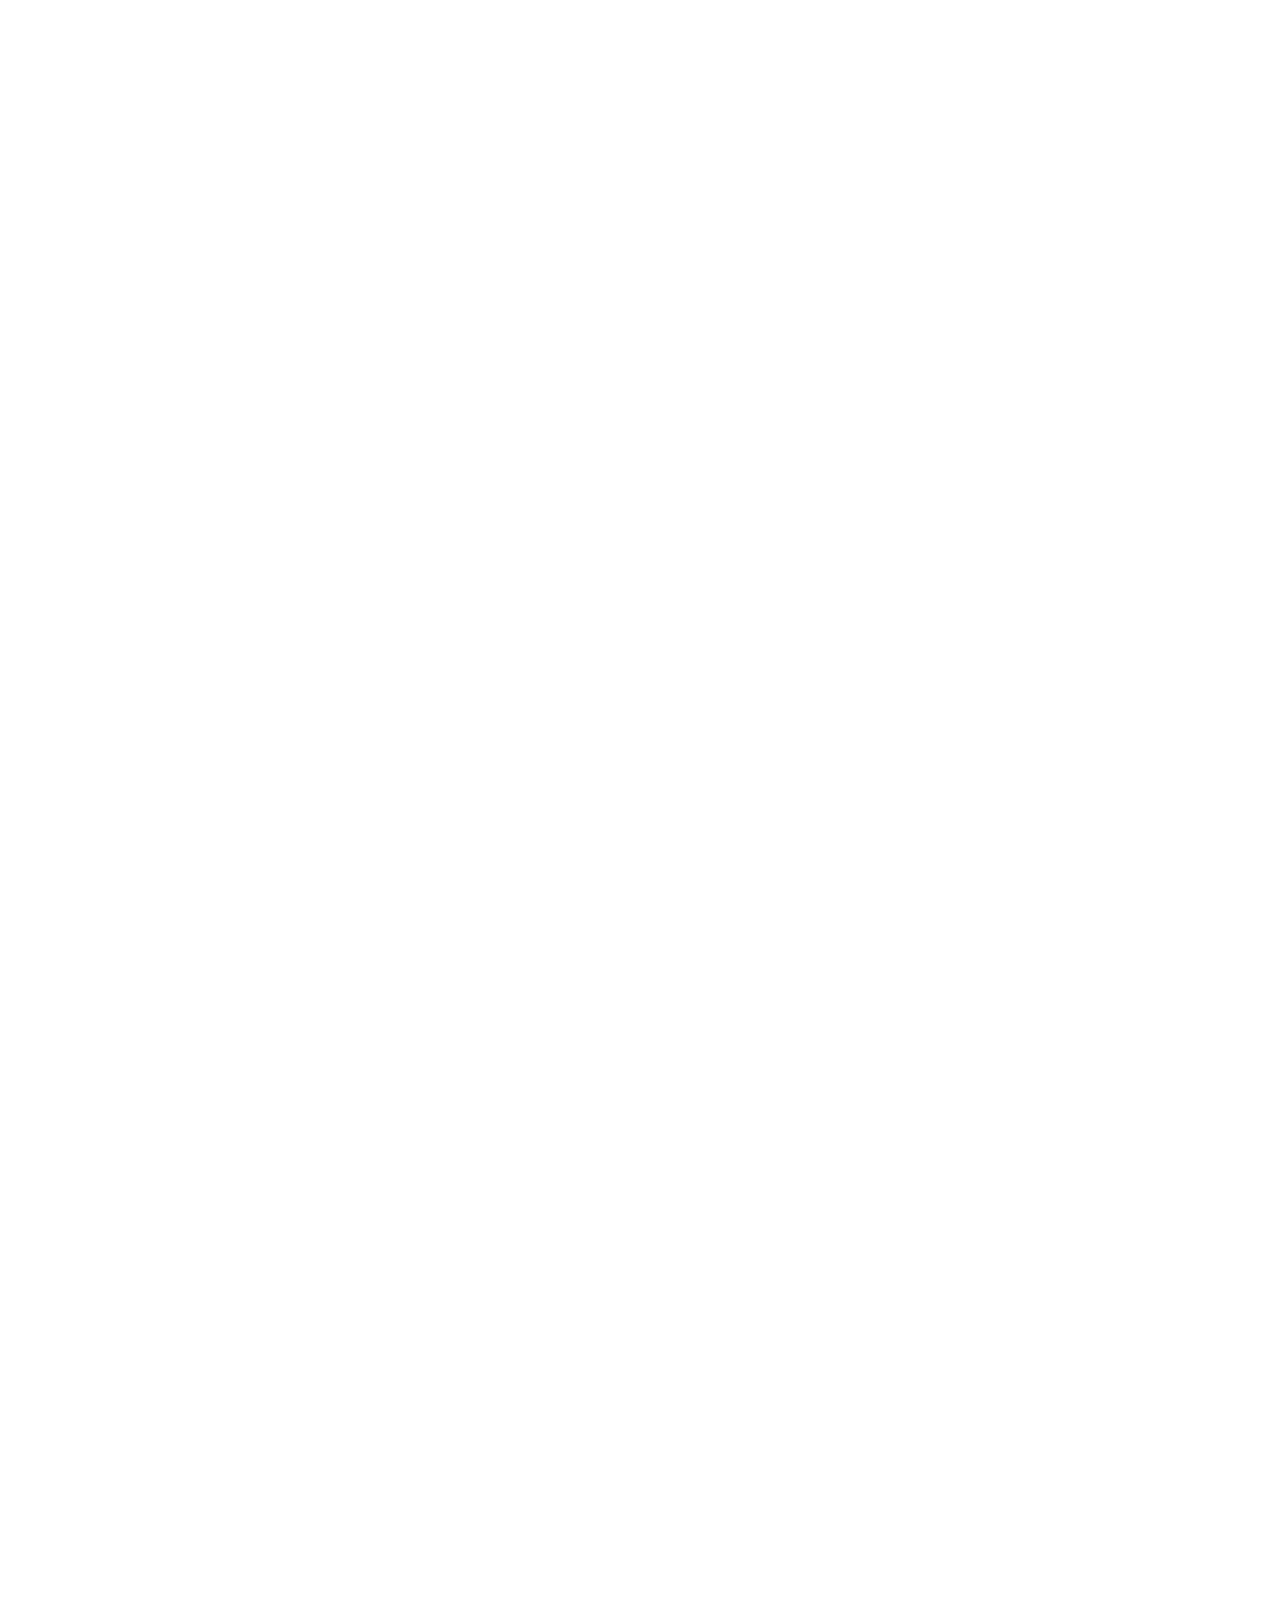
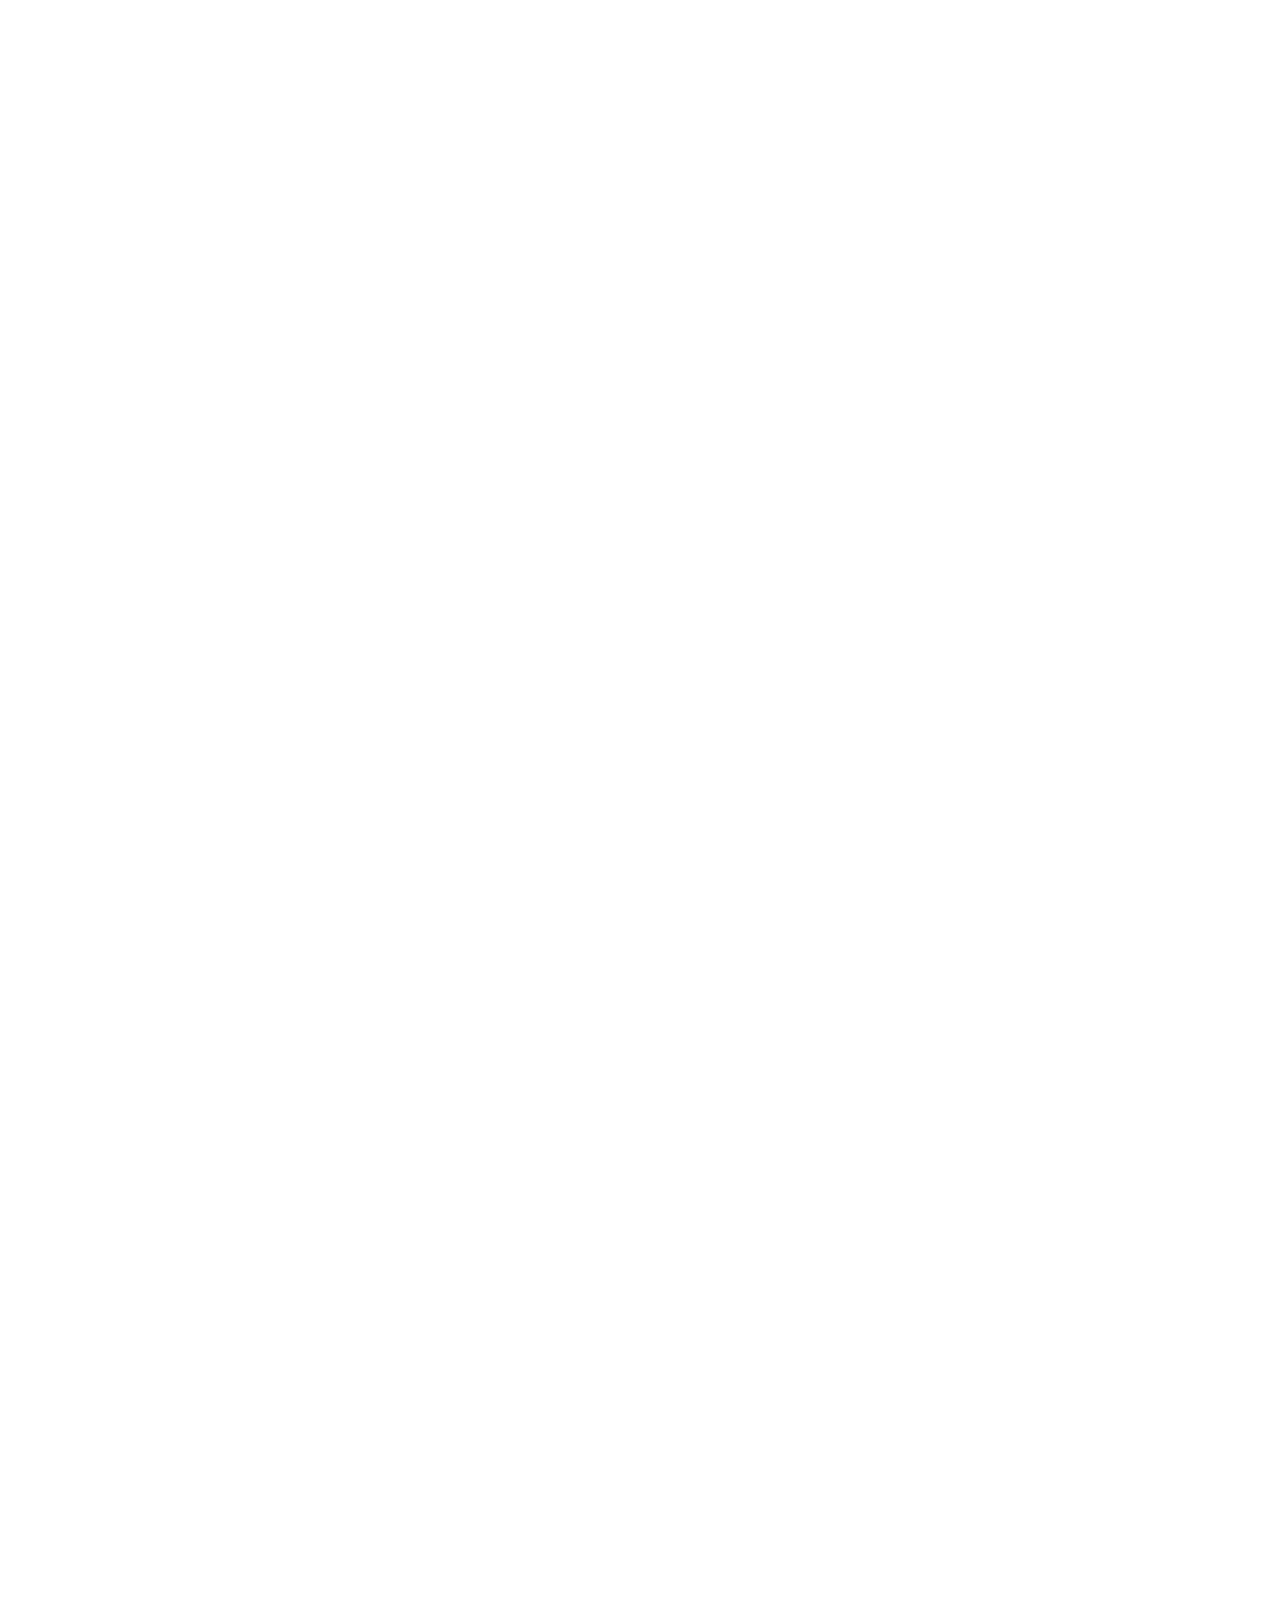
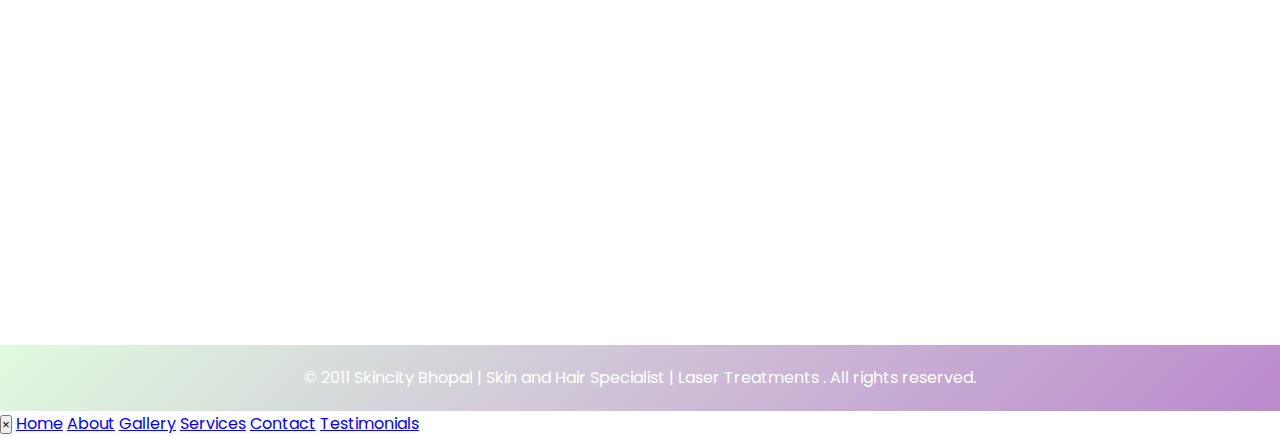
==== commit d8a24340: "socials_update" ====
--- a/index.html
+++ b/index.html
@@ -335,14 +335,15 @@
                         <p><i class="fas fa-phone"></i> 0755 4055000, +91 7509922999</p>
                         <p><i class="fas fa-clock"></i> Mon-Sat (11AM - 2PM & 5PM - 9PM)</p>
                         <div class="social-links">
-                            <!-- <a href="#" class="social-icon"><i class="fab fa-facebook-f"></i></a> -->
-                            <a href="https://www.instagram.com/skincity_dr.meenakshi_tandon?igsh=MXR3MnpsajZ1bnRybQ==" class="social-icon"><i class="fab fa-instagram"></i>Follow us on Instagram! </a>
+                            <h4>Follow us on socials:</h4>
+                            <a href="https://www.youtube.com/channel/UCTNhvwu9ABawc3WapasIhqg" class="social-icon"><i class='fab fa-youtube'></i></a>
+                            <a href="https://www.instagram.com/skincity_dr.meenakshi_tandon?igsh=MXR3MnpsajZ1bnRybQ==" class="social-icon"><i class="fab fa-instagram"></i></a>
                             <!-- <a href="#" class="social-icon"><i class="fab fa-twitter"></i></a> -->
                         </div>
                     </div>
                     <div class="google-map">
                         <!-- Replace with your actual Google Maps embed code -->
-                        <iframe src="https://www.google.com/maps/embed?pb=!1m14!1m8!1m3!1d14668.329566507255!2d77.4315162!3d23.2036678!3m2!1i1024!2i768!4f13.1!3m3!1m2!1s0x397c43ac6af3e68b%3A0x288a7d08b9ee2ee9!2sDr.%20Meenakshi%20Tandon&#39;s%20Skin%20City%20%7C%20Skin%20and%20Hair%20Specialist%20%7C%20Laser%20Treatments%20%7C%20Best%20Dermatologist%20of%20Bhopal%20%7C!5e0!3m2!1sen!2sin!4v1732692509834!5m2!1sen!2sin" style="border:0;" allowfullscreen="" loading="lazy" referrerpolicy="no-referrer-when-downgrade" width="100%" height="300" style="border:0;" allowfullscreen="" loading="lazy"></iframe>
+                        <iframe src="https://www.google.com/maps/embed?pb=!1m14!1m8!1m3!1d14668.329566507255!2d77.4315162!3d23.2036678!3m2!1i1024!2i768!4f13.1!3m3!1m2!1s0x397c43ac6af3e68b%3A0x288a7d08b9ee2ee9!2sDr.%20Meenakshi%20Tandon&#39;s%20Skin%20City%20%7C%20Skin%20and%20Hair%20Specialist%20%7C%20Laser%20Treatments%20%7C%20Best%20Dermatologist%20of%20Bhopal%20%7C!5e0!3m2!1sen!2sin!4v1732692509834!5m2!1sen!2sin" style="border:0;" allowfullscreen="" loading="lazy" referrerpolicy="no-referrer-when-downgrade" width="100%" height="400" style="border:0;" allowfullscreen="" loading="lazy"></iframe>
                     </div>
                     
                 </div>
@@ -354,7 +355,7 @@
                 <h2 class="section-title">What Our Clients Say About Us</h2>
                 <div class="google-reviews">
                     <!-- Replace with your actual Google Reviews widget code -->
-                    <div class='sk-ww-google-reviews' data-embed-id='25493144'></div><script src='https://widgets.sociablekit.com/google-reviews/widget.js' defer></script>
+                    <div class='sk-ww-google-reviews' data-embed-id='25501972'></div><script src='https://widgets.sociablekit.com/google-reviews/widget.js' defer></script>
                 </div>
             </div>
             
